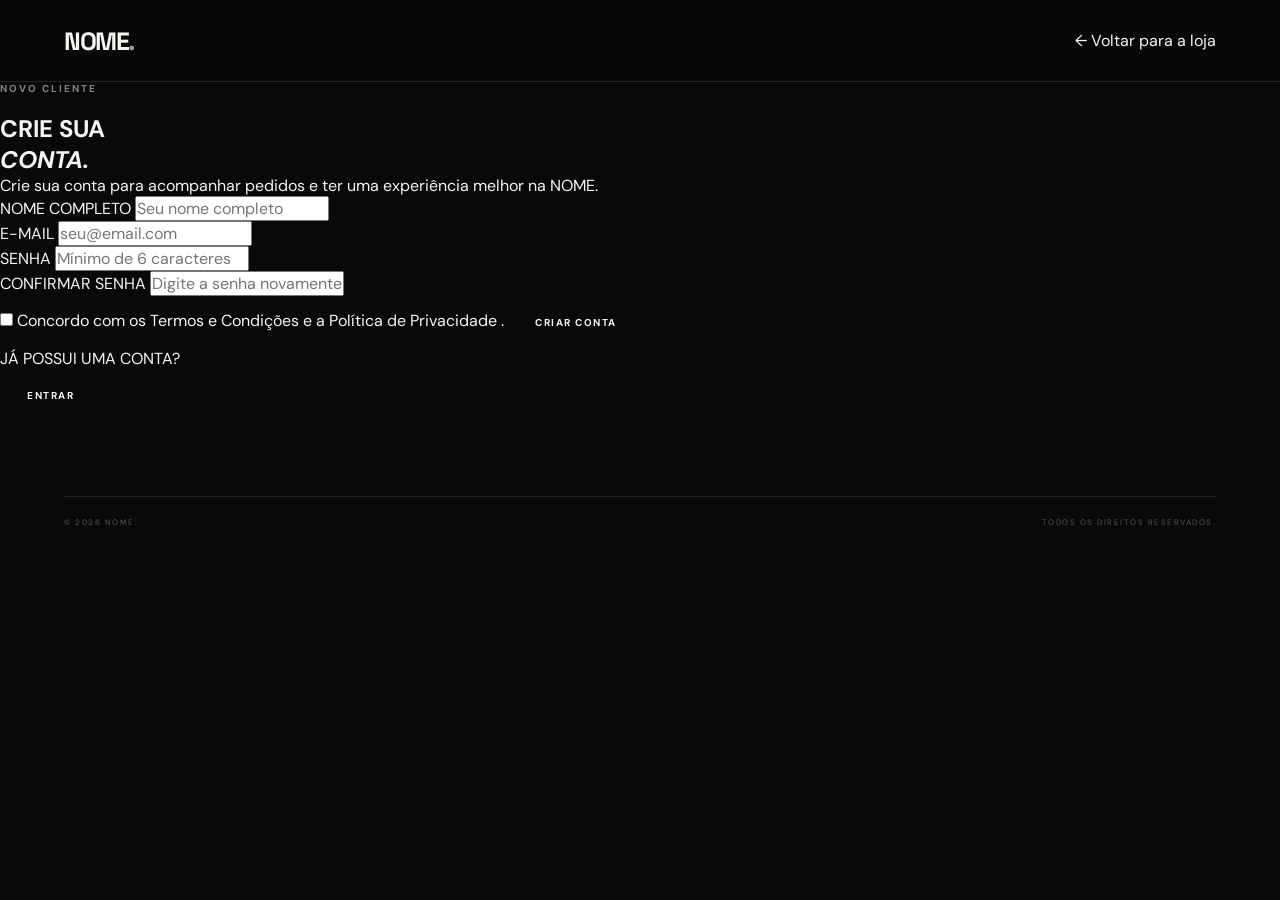
==== cadastro.html @ 65ba1693 "Create cadastro.html" ====
<!DOCTYPE html>
<html lang="pt-BR">
<head>
  <meta charset="UTF-8">
  <meta name="viewport" content="width=device-width, initial-scale=1.0">

  <meta
    name="description"
    content="Crie sua conta NOME."
  >

  <title>Criar conta — NOME</title>

  <link rel="preconnect" href="https://fonts.googleapis.com">
  <link rel="preconnect" href="https://fonts.gstatic.com" crossorigin>

  <link
    href="https://fonts.googleapis.com/css2?family=DM+Sans:wght@400;500;600;700&family=Space+Grotesk:wght@400;500;600;700&display=swap"
    rel="stylesheet"
  >

  <link rel="stylesheet" href="style.css">
</head>

<body class="auth-page">

  <!-- HEADER -->

  <header class="header auth-header">

    <a href="index.html" class="brand">
      NOME<span>.</span>
    </a>

    <a href="index.html" class="auth-back">
      ← Voltar para a loja
    </a>

  </header>


  <!-- CADASTRO -->

  <main class="auth-main">

    <section class="auth-card">

      <div class="auth-heading">

        <span class="section-label">
          NOVO CLIENTE
        </span>

        <h1>
          CRIE SUA<br>
          <em>CONTA.</em>
        </h1>

        <p>
          Crie sua conta para acompanhar pedidos e ter uma experiência melhor na NOME.
        </p>

      </div>


      <!-- FORMULÁRIO -->

      <form
        class="auth-form"
        onsubmit="registerUser(event)"
      >

        <div class="form-field">

          <label for="registerName">
            NOME COMPLETO
          </label>

          <input
            id="registerName"
            name="name"
            type="text"
            autocomplete="name"
            placeholder="Seu nome completo"
            required
          >

        </div>


        <div class="form-field">

          <label for="registerEmail">
            E-MAIL
          </label>

          <input
            id="registerEmail"
            name="email"
            type="email"
            autocomplete="email"
            placeholder="seu@email.com"
            required
          >

        </div>


        <div class="form-field">

          <label for="registerPassword">
            SENHA
          </label>

          <input
            id="registerPassword"
            name="password"
            type="password"
            autocomplete="new-password"
            placeholder="Mínimo de 6 caracteres"
            minlength="6"
            required
          >

        </div>


        <div class="form-field">

          <label for="registerPasswordConfirm">
            CONFIRMAR SENHA
          </label>

          <input
            id="registerPasswordConfirm"
            name="passwordConfirm"
            type="password"
            autocomplete="new-password"
            placeholder="Digite a senha novamente"
            minlength="6"
            required
          >

        </div>


        <!-- MENSAGEM -->

        <div
          id="registerMessage"
          class="auth-message"
          style="display:none;"
        ></div>


        <!-- TERMOS -->

        <label class="auth-checkbox">

          <input
            type="checkbox"
            id="registerTerms"
            required
          >

          <span>
            Concordo com os
            <a href="termos.html" target="_blank">
              Termos e Condições
            </a>
            e a
            <a href="privacidade.html" target="_blank">
              Política de Privacidade
            </a>.
          </span>

        </label>


        <button
          type="submit"
          class="button button-black auth-submit"
        >
          CRIAR CONTA
        </button>

      </form>


      <!-- LOGIN -->

      <div class="auth-divider">
        <span>JÁ POSSUI UMA CONTA?</span>
      </div>

      <a
        href="login.html"
        class="button button-outline auth-register"
      >
        ENTRAR
      </a>

    </section>

  </main>


  <!-- FOOTER -->

  <footer class="auth-footer">

    <div class="footer-bottom">

      <span>
        © 2026 NOME.
      </span>

      <span>
        TODOS OS DIREITOS RESERVADOS.
      </span>

    </div>

  </footer>


  <!-- SCRIPT -->

  <script src="auth.js"></script>

</body>
</html>
---- style.css ----
* {
  box-sizing: border-box;
  margin: 0;
  padding: 0;
}

:root {
  --black: #090909;
  --dark: #111111;
  --white: #f5f5f2;
  --gray: #999999;
  --line: #242424;
  --soft: #e9e9e5;
}

html {
  scroll-behavior: smooth;
}

body {
  background: var(--black);
  color: var(--white);
  font-family: "DM Sans", Arial, sans-serif;
  overflow-x: hidden;
}

body.no-scroll {
  overflow: hidden;
}

a {
  color: inherit;
  text-decoration: none;
}

button,
input {
  font: inherit;
}

button {
  border: 0;
  cursor: pointer;
}

img {
  max-width: 100%;
  display: block;
}


/* =========================================================
   TOPBAR
========================================================= */

.topbar {
  width: 100%;
  padding: 11px 20px;
  background: var(--white);
  color: var(--black);
  text-align: center;
  font-size: 10px;
  font-weight: 700;
  letter-spacing: 1.5px;
}


/* =========================================================
   HEADER
========================================================= */

.header {
  position: sticky;
  top: 0;
  z-index: 100;
  height: 82px;
  padding: 0 5vw;
  display: flex;
  align-items: center;
  justify-content: space-between;
  background: rgba(9, 9, 9, 0.92);
  border-bottom: 1px solid var(--line);
  backdrop-filter: blur(18px);
}

.brand {
  font-family: "Space Grotesk", sans-serif;
  font-size: 25px;
  font-weight: 700;
  letter-spacing: -1.5px;
}

.brand span {
  color: var(--gray);
}

.desktop-nav {
  display: flex;
  align-items: center;
  gap: 38px;
  margin-left: 100px;
}

.desktop-nav a {
  font-size: 11px;
  font-weight: 600;
  letter-spacing: 1.4px;
  color: #cfcfcb;
  transition: color 0.25s ease;
}

.desktop-nav a:hover {
  color: var(--white);
}

.header-actions {
  display: flex;
  align-items: center;
  gap: 22px;
}

.account-link {
  font-size: 11px;
  font-weight: 600;
  letter-spacing: 1.3px;
  text-transform: uppercase;
}

.cart-button {
  background: transparent;
  color: var(--white);
  font-size: 11px;
  font-weight: 600;
  letter-spacing: 1.3px;
  text-transform: uppercase;
}

.cart-button span {
  display: inline-flex;
  align-items: center;
  justify-content: center;
  min-width: 20px;
  height: 20px;
  margin-left: 7px;
  border: 1px solid #555;
  border-radius: 50%;
  font-size: 9px;
}


/* =========================================================
   HERO
========================================================= */

.hero {
  min-height: calc(100vh - 113px);
  padding: 70px 5vw;
  display: grid;
  grid-template-columns: 1fr 0.95fr;
  align-items: center;
  gap: 7vw;
  border-bottom: 1px solid var(--line);
}

.hero-content {
  max-width: 720px;
}

.hero-kicker {
  display: block;
  margin-bottom: 28px;
  color: #aaa;
  font-size: 10px;
  font-weight: 700;
  letter-spacing: 2px;
}

.hero h1 {
  font-family: "Space Grotesk", sans-serif;
  font-size: clamp(62px, 9vw, 145px);
  line-height: 0.82;
  letter-spacing: -7px;
  font-weight: 700;
}

.hero h1 span {
  color: transparent;
  -webkit-text-stroke: 1px var(--white);
}

.hero-content > p:not(.hero-kicker) {
  max-width: 450px;
  margin-top: 38px;
  color: #a9a9a5;
  font-size: 15px;
  line-height: 1.7;
}

.hero-buttons {
  display: flex;
  align-items: center;
  gap: 28px;
  margin-top: 38px;
}

.button {
  min-height: 52px;
  padding: 0 27px;
  display: inline-flex;
  align-items: center;
  justify-content: center;
  font-size: 10px;
  font-weight: 700;
  letter-spacing: 1.5px;
  transition:
    transform 0.25s ease,
    opacity 0.25s ease,
    background 0.25s ease;
}

.button:hover {
  transform: translateY(-2px);
}

.button-white {
  background: var(--white);
  color: var(--black);
}

.button-black {
  background: var(--black);
  color: var(--white);
}

.hero-link {
  font-size: 11px;
  font-weight: 600;
  letter-spacing: 1px;
  color: #aaa;
}

.hero-link:hover {
  color: var(--white);
}


/* =========================================================
   HERO VISUAL
========================================================= */

.hero-visual {
  height: min(72vh, 720px);
  min-height: 500px;
}

.hero-image {
  position: relative;
  width: 100%;
  height: 100%;
  overflow: hidden;
  background:
    radial-gradient(
      circle at 50% 35%,
      #363636 0,
      #191919 35%,
      #0e0e0e 70%
    );
  border: 1px solid #292929;
}

.hero-image::before {
  content: "";
  position: absolute;
  width: 58%;
  height: 78%;
  left: 21%;
  top: 10%;
  border-radius: 48% 48% 12% 12%;
  background:
    linear-gradient(
      145deg,
      #3d3d3d,
      #171717 48%,
      #050505
    );
  transform: rotate(-4deg);
  box-shadow:
    35px 35px 80px rgba(0, 0, 0, 0.7);
}

.hero-image::after {
  content: "";
  position: absolute;
  width: 35%;
  height: 18%;
  left: 32%;
  bottom: 9%;
  border: 1px solid #444;
  transform: rotate(-4deg);
}

.hero-image-content {
  position: absolute;
  z-index: 2;
  top: 45%;
  left: 50%;
  transform: translate(-50%, -50%);
  text-align: center;
}

.hero-image-content span {
  display: block;
  font-size: 10px;
  letter-spacing: 5px;
  margin-bottom: 10px;
  color: #bcbcb8;
}

.hero-image-content strong {
  display: block;
  font-family: "Space Grotesk", sans-serif;
  font-size: clamp(90px, 13vw, 180px);
  line-height: 0.8;
  letter-spacing: -10px;
}

.hero-image-number {
  position: absolute;
  right: 22px;
  bottom: 20px;
  z-index: 3;
  font-size: 10px;
  letter-spacing: 2px;
  color: #888;
}


/* =========================================================
   MARQUEE
========================================================= */

.marquee {
  overflow: hidden;
  border-bottom: 1px solid var(--line);
  background: #0d0d0d;
}

.marquee-track {
  width: max-content;
  min-width: 100%;
  padding: 20px 0;
  display: flex;
  align-items: center;
  justify-content: space-around;
  gap: 35px;
  animation: marquee 25s linear infinite;
}

.marquee span {
  font-family: "Space Grotesk", sans-serif;
  font-size: 11px;
  font-weight: 600;
  letter-spacing: 2.5px;
  white-space: nowrap;
}

.marquee i {
  font-style: normal;
  color: #666;
}

@keyframes marquee {
  from {
    transform: translateX(0);
  }

  to {
    transform: translateX(-25%);
  }
}


/* =========================================================
   PRODUTOS
========================================================= */

.products-section {
  padding: 130px 5vw;
}

.section-heading {
  display: flex;
  justify-content: space-between;
  align-items: flex-end;
  gap: 50px;
  margin-bottom: 70px;
}

.section-label {
  display: block;
  margin-bottom: 18px;
  color: #858581;
  font-size: 10px;
  font-weight: 700;
  letter-spacing: 2px;
}

.section-heading h2 {
  font-family: "Space Grotesk", sans-serif;
  font-size: clamp(48px, 6vw, 88px);
  line-height: 0.9;
  letter-spacing: -4px;
}

.section-heading > p {
  max-width: 330px;
  color: #888;
  font-size: 13px;
  line-height: 1.7;
}


/* =========================================================
   FILTROS
========================================================= */

.product-filters {
  display: flex;
  gap: 8px;
  margin-bottom: 30px;
  padding-bottom: 20px;
  border-bottom: 1px solid var(--line);
  overflow-x: auto;
}

.product-filters::-webkit-scrollbar {
  display: none;
}

.filter {
  flex-shrink: 0;
  padding: 10px 17px;
  background: transparent;
  color: #777;
  border: 1px solid transparent;
  font-size: 10px;
  font-weight: 700;
  letter-spacing: 1px;
  text-transform: uppercase;
}

.filter.active {
  color: var(--white);
  border-color: #444;
}


/* =========================================================
   GRID DE PRODUTOS
========================================================= */

.products-grid {
  display: grid;
  grid-template-columns: repeat(4, 1fr);
  gap: 35px 18px;
}

.product-card {
  cursor: pointer;
}

.product-image {
  position: relative;
  height: 430px;
  overflow: hidden;
  background:
    linear-gradient(
      135deg,
      #292929,
      #121212 55%,
      #080808
    );
  border: 1px solid #242424;
  transition: transform 0.35s ease;
}

.product-card:hover .product-image {
  transform: translateY(-5px);
}

.product-image::after {
  content: "";
  position: absolute;
  width: 54%;
  height: 67%;
  left: 23%;
  top: 16%;
  background:
    linear-gradient(
      145deg,
      #3b3b3b,
      #1b1b1b 50%,
      #0a0a0a
    );
  border-radius: 42% 42% 9% 9%;
  transform: rotate(-5deg);
  box-shadow: 25px 30px 50px rgba(0, 0, 0, 0.6);
}

.product-tag {
  position: absolute;
  z-index: 2;
  top: 15px;
  left: 15px;
  padding: 7px 9px;
  background: var(--white);
  color: var(--black);
  font-size: 8px;
  font-weight: 800;
  letter-spacing: 1px;
}

.product-number {
  position: absolute;
  z-index: 2;
  right: 15px;
  bottom: 15px;
  color: #777;
  font-size: 9px;
  letter-spacing: 1px;
}

.product-details {
  padding-top: 16px;
  display: flex;
  align-items: flex-start;
  justify-content: space-between;
  gap: 12px;
}

.product-details h3 {
  font-size: 12px;
  font-weight: 600;
  margin-bottom: 6px;
}

.product-details p {
  color: #777;
  font-size: 10px;
}

.product-details strong {
  flex-shrink: 0;
  font-size: 11px;
  font-weight: 600;
}


/* =========================================================
   BANNER MARCA
========================================================= */

.brand-banner {
  min-height: 720px;
  padding: 100px 8vw;
  display: flex;
  align-items: flex-end;
  position: relative;
  overflow: hidden;
  background:
    radial-gradient(
      circle at 70% 35%,
      #303030,
      #141414 40%,
      #080808 75%
    );
  border-top: 1px solid var(--line);
  border-bottom: 1px solid var(--line);
}

.brand-banner::before {
  content: "N";
  position: absolute;
  right: 5%;
  top: 0;
  font-family: "Space Grotesk", sans-serif;
  font-size: 65vw;
  line-height: 0.9;
  color: transparent;
  -webkit-text-stroke: 1px #303030;
  opacity: 0.55;
}

.brand-banner-content {
  position: relative;
  z-index: 2;
  max-width: 700px;
}

.brand-banner h2 {
  font-family: "Space Grotesk", sans-serif;
  font-size: clamp(65px, 10vw, 145px);
  line-height: 0.8;
  letter-spacing: -7px;
}

.brand-banner h2 em {
  color: transparent;
  -webkit-text-stroke: 1px var(--white);
  font-style: normal;
}

.brand-banner p {
  max-width: 420px;
  margin: 35px 0;
  color: #a0a09c;
  font-size: 14px;
  line-height: 1.7;
}


/* =========================================================
   BENEFÍCIOS
========================================================= */

.benefits {
  display: grid;
  grid-template-columns: repeat(4, 1fr);
  border-bottom: 1px solid var(--line);
}

.benefit {
  min-height: 280px;
  padding: 42px 35px;
  border-right: 1px solid var(--line);
}

.benefit:last-child {
  border-right: 0;
}

.benefit strong {
  color: #555;
  font-size: 10px;
  letter-spacing: 2px;
}

.benefit h3 {
  margin-top: 65px;
  margin-bottom: 15px;
  font-family: "Space Grotesk", sans-serif;
  font-size: 15px;
  letter-spacing: 1px;
}

.benefit p {
  max-width: 220px;
  color: #777;
  font-size: 11px;
  line-height: 1.7;
}


/* =========================================================
   NEWSLETTER
========================================================= */

.newsletter {
  padding: 110px 8vw;
  display: flex;
  justify-content: space-between;
  align-items: flex-end;
  gap: 50px;
  background: var(--white);
  color: var(--black);
}

.newsletter .section-label {
  color: #777;
}

.newsletter h2 {
  font-family: "Space Grotesk", sans-serif;
  font-size: clamp(55px, 7vw, 100px);
  line-height: 0.85;
  letter-spacing: -5px;
}

.newsletter-form {
  width: min(100%, 430px);
  display: flex;
  border-bottom: 1px solid #111;
}

.newsletter-form input {
  width: 100%;
  height: 60px;
  border: 0;
  outline: 0;
  background: transparent;
  color: var(--black);
  font-size: 13px;
}

.newsletter-form input::placeholder {
  color: #888;
}

.newsletter-form button {
  width: 60px;
  flex-shrink: 0;
  background: transparent;
  color: var(--black);
  font-size: 25px;
}


/* =========================================================
   FOOTER
========================================================= */

footer {
  padding: 75px 5vw 25px;
}

.footer-top {
  display: grid;
  grid-template-columns: 2fr repeat(3, 1fr);
  gap: 50px;
  padding-bottom: 75px;
}

.footer-brand p {
  max-width: 250px;
  margin-top: 20px;
  color: #777;
  font-size: 11px;
  line-height: 1.7;
}

.footer-column {
  display: flex;
  flex-direction: column;
  gap: 13px;
}

.footer-column h4 {
  margin-bottom: 10px;
  color: #555;
  font-size: 9px;
  letter-spacing: 2px;
}

.footer-column a {
  color: #999;
  font-size: 11px;
  transition: color 0.2s ease;
}

.footer-column a:hover {
  color: var(--white);
}

.footer-bottom {
  padding-top: 20px;
  display: flex;
  justify-content: space-between;
  border-top: 1px solid var(--line);
  color: #555;
  font-size: 8px;
  letter-spacing: 1.5px;
}


/* =========================================================
   MODAL PRODUTO
========================================================= */

.product-modal {
  position: fixed;
  inset: 0;
  z-index: 300;
  display: none;
  align-items: center;
  justify-content: center;
  padding: 25px;
}

.product-modal.active {
  display: flex;
}

.modal-overlay {
  position: absolute;
  inset: 0;
  background: rgba(0, 0, 0, 0.78);
  backdrop-filter: blur(8px);
}

.product-modal-box {
  position: relative;
  z-index: 2;
  width: min(950px, 100%);
  max-height: 90vh;
  overflow: auto;
  display: grid;
  grid-template-columns: 1fr 1fr;
  background: var(--white);
  color: var(--black);
}

.modal-close {
  position: absolute;
  z-index: 5;
  top: 15px;
  right: 18px;
  width: 35px;
  height: 35px;
  background: rgba(0, 0, 0, 0.08);
  border-radius: 50%;
  font-size: 24px;
}

.modal-product-image {
  min-height: 570px;
  position: relative;
  display: flex;
  align-items: flex-end;
  padding: 20px;
  overflow: hidden;
  background:
    radial-gradient(
      circle at 50% 40%,
      #414141,
      #1a1a1a 60%,
      #090909
    );
  color: var(--white);
}

.modal-product-image::after {
  content: "";
  position: absolute;
  width: 60%;
  height: 70%;
  left: 20%;
  top: 14%;
  border-radius: 43% 43% 10% 10%;
  background:
    linear-gradient(
      145deg,
      #464646,
      #171717 55%,
      #060606
    );
  transform: rotate(-5deg);
}

.modal-product-image span {
  position: relative;
  z-index: 2;
  padding: 8px 10px;
  background: var(--white);
  color: var(--black);
  font-size: 8px;
  font-weight: 800;
  letter-spacing: 1px;
}

.modal-product-info {
  padding: 65px 45px 45px;
}

.modal-category {
  display: block;
  margin-bottom: 18px;
  color: #777;
  font-size: 9px;
  font-weight: 700;
  letter-spacing: 2px;
  text-transform: uppercase;
}

.modal-product-info h2 {
  max-width: 400px;
  font-family: "Space Grotesk", sans-serif;
  font-size: clamp(34px, 4vw, 56px);
  line-height: 0.95;
  letter-spacing: -2.5px;
}

.modal-price {
  display: block;
  margin-top: 20px;
  font-size: 15px;
}

.modal-description {
  margin: 28px 0;
  color: #666;
  font-size: 12px;
  line-height: 1.7;
}

.size-title {
  display: flex;
  justify-content: space-between;
  margin-bottom: 10px;
  font-size: 9px;
  font-weight: 700;
  letter-spacing: 1px;
}

#sizeError {
  color: #b00020;
}

.size-options {
  display: flex;
  gap: 7px;
  flex-wrap: wrap;
  margin-bottom: 25px;
}

.size-option {
  min-width: 48px;
  height: 43px;
  background: transparent;
  border: 1px solid #ccc;
  color: var(--black);
  font-size: 10px;
  font-weight: 600;
}

.size-option.selected {
  background: var(--black);
  border-color: var(--black);
  color: var(--white);
}

.modal-add {
  width: 100%;
}


/* =========================================================
   CARRINHO
========================================================= */

.cart-drawer {
  position: fixed;
  z-index: 250;
  top: 0;
  right: 0;
  width: min(450px, 100%);
  height: 100vh;
  display: flex;
  flex-direction: column;
  background: var(--white);
  color: var(--black);
  transform: translateX(100%);
  transition: transform 0.35s ease;
}

.cart-drawer.open {
  transform: translateX(0);
}

.cart-header {
  min-height: 105px;
  padding: 25px;
  display: flex;
  align-items: center;
  justify-content: space-between;
  border-bottom: 1px solid #ddd;
}

.cart-header span {
  display: block;
  color: #888;
  font-size: 8px;
  font-weight: 700;
  letter-spacing: 2px;
}

.cart-header h2 {
  margin-top: 4px;
  font-family: "Space Grotesk", sans-serif;
  font-size: 30px;
  letter-spacing: -1px;
}

.cart-close {
  width: 35px;
  height: 35px;
  background: transparent;
  font-size: 27px;
}

.cart-content {
  flex: 1;
  padding: 20px 25px;
  overflow-y: auto;
}

.empty-cart {
  height: 100%;
  display: flex;
  align-items: center;
  justify-content: center;
  color: #888;
  font-size: 12px;
}

.cart-item {
  display: grid;
  grid-template-columns: 90px 1fr auto;
  gap: 15px;
  padding: 15px 0;
  border-bottom: 1px solid #ddd;
}

.cart-item-image {
  height: 110px;
  background:
    linear-gradient(
      145deg,
      #444,
      #151515
    );
}

.cart-item-info h4 {
  margin-bottom: 7px;
  font-size: 12px;
}

.cart-item-info p {
  margin-bottom: 5px;
  color: #777;
  font-size: 10px;
}

.cart-item-price {
  font-size: 11px;
  font-weight: 700;
}

.cart-remove {
  align-self: flex-start;
  background: transparent;
  color: #888;
  font-size: 9px;
  text-decoration: underline;
}

.cart-footer {
  padding: 25px;
  border-top: 1px solid #ddd;
}

.cart-total-row {
  display: flex;
  justify-content: space-between;
  align-items: center;
}

.cart-total-row span {
  color: #777;
  font-size: 9px;
  font-weight: 700;
  letter-spacing: 1px;
}

.cart-total-row strong {
  font-size: 17px;
}

.cart-shipping {
  margin: 12px 0 20px;
  color: #888;
  font-size: 10px;
}

.cart-checkout {
  width: 100%;
}

.cart-overlay {
  position: fixed;
  z-index: 200;
  inset: 0;
  background: rgba(0, 0, 0, 0.6);
  opacity: 0;
  visibility: hidden;
  transition: 0.3s ease;
}

.cart-overlay.show {
  opacity: 1;
  visibility: visible;
}


/* =========================================================
   RESPONSIVO
========================================================= */

@media (max-width: 1000px) {

  .desktop-nav {
    margin-left: 0;
  }

  .hero {
    grid-template-columns: 1fr;
    padding-top: 80px;
  }

  .hero-visual {
    height: 600px;
  }

  .products-grid {
    grid-template-columns: repeat(2, 1fr);
  }

  .benefits {
    grid-template-columns: repeat(2, 1fr);
  }

  .benefit:nth-child(2) {
    border-right: 0;
  }

  .benefit:nth-child(-n + 2) {
    border-bottom: 1px solid var(--line);
  }

  .footer-top {
    grid-template-columns: 1.5fr 1fr 1fr;
  }

  .footer-column:last-child {
    grid-column: 2;
  }

}


@media (max-width: 700px) {

  .header {
    height: 70px;
  }

  .desktop-nav {
    display: none;
  }

  .account-link span {
    display: none;
  }

  .hero {
    min-height: auto;
    padding: 70px 5vw;
    gap: 55px;
  }

  .hero h1 {
    font-size: clamp(55px, 17vw, 100px);
    letter-spacing: -5px;
  }

  .hero-visual {
    height: 500px;
    min-height: 0;
  }

  .section-heading {
    display: block;
    margin-bottom: 50px;
  }

  .section-heading > p {
    margin-top: 25px;
  }

  .products-section {
    padding: 90px 5vw;
  }

  .products-grid {
    gap: 30px 10px;
  }

  .product-image {
    height: 320px;
  }

  .brand-banner {
    min-height: 600px;
    padding: 70px 6vw;
  }

  .brand-banner h2 {
    font-size: 18vw;
    letter-spacing: -5px;
  }

  .benefit {
    min-height: 250px;
    padding: 30px 20px;
  }

  .newsletter {
    display: block;
    padding: 80px 6vw;
  }

  .newsletter-form {
    margin-top: 50px;
  }

  .footer-top {
    grid-template-columns: 1fr 1fr;
    gap: 45px 25px;
  }

  .footer-brand {
    grid-column: 1 / -1;
  }

  .footer-column:last-child {
    grid-column: auto;
  }

  .footer-bottom {
    gap: 15px;
    flex-direction: column;
  }

  .product-modal {
    padding: 10px;
  }

  .product-modal-box {
    max-height: 95vh;
    grid-template-columns: 1fr;
  }

  .modal-product-image {
    min-height: 330px;
  }

  .modal-product-info {
    padding: 35px 25px 30px;
  }

}


@media (max-width: 480px) {

  .topbar {
    font-size: 8px;
    letter-spacing: 1px;
  }

  .brand {
    font-size: 21px;
  }

  .header-actions {
    gap: 12px;
  }

  .cart-button {
    font-size: 9px;
  }

  .hero {
    padding-top: 55px;
  }

  .hero h1 {
    font-size: 18vw;
    letter-spacing: -4px;
  }

  .hero-content > p:not(.hero-kicker) {
    font-size: 13px;
  }

  .hero-buttons {
    align-items: flex-start;
    flex-direction: column;
    gap: 20px;
  }

  .hero-visual {
    height: 410px;
  }

  .products-grid {
    grid-template-columns: repeat(2, 1fr);
  }

  .product-image {
    height: 245px;
  }

  .product-details {
    display: block;
  }

  .product-details strong {
    display: block;
    margin-top: 8px;
  }

  .benefits {
    grid-template-columns: 1fr;
  }

  .benefit {
    border-right: 0;
    border-bottom: 1px solid var(--line);
  }

  .benefit:last-child {
    border-bottom: 0;
  }

  .footer-top {
    grid-template-columns: 1fr;
  }

  .footer-brand,
  .footer-column:last-child {
    grid-column: auto;
  }

  .cart-item {
    grid-template-columns: 70px 1fr auto;
  }

  .cart-item-image {
    height: 90px;
  }

}
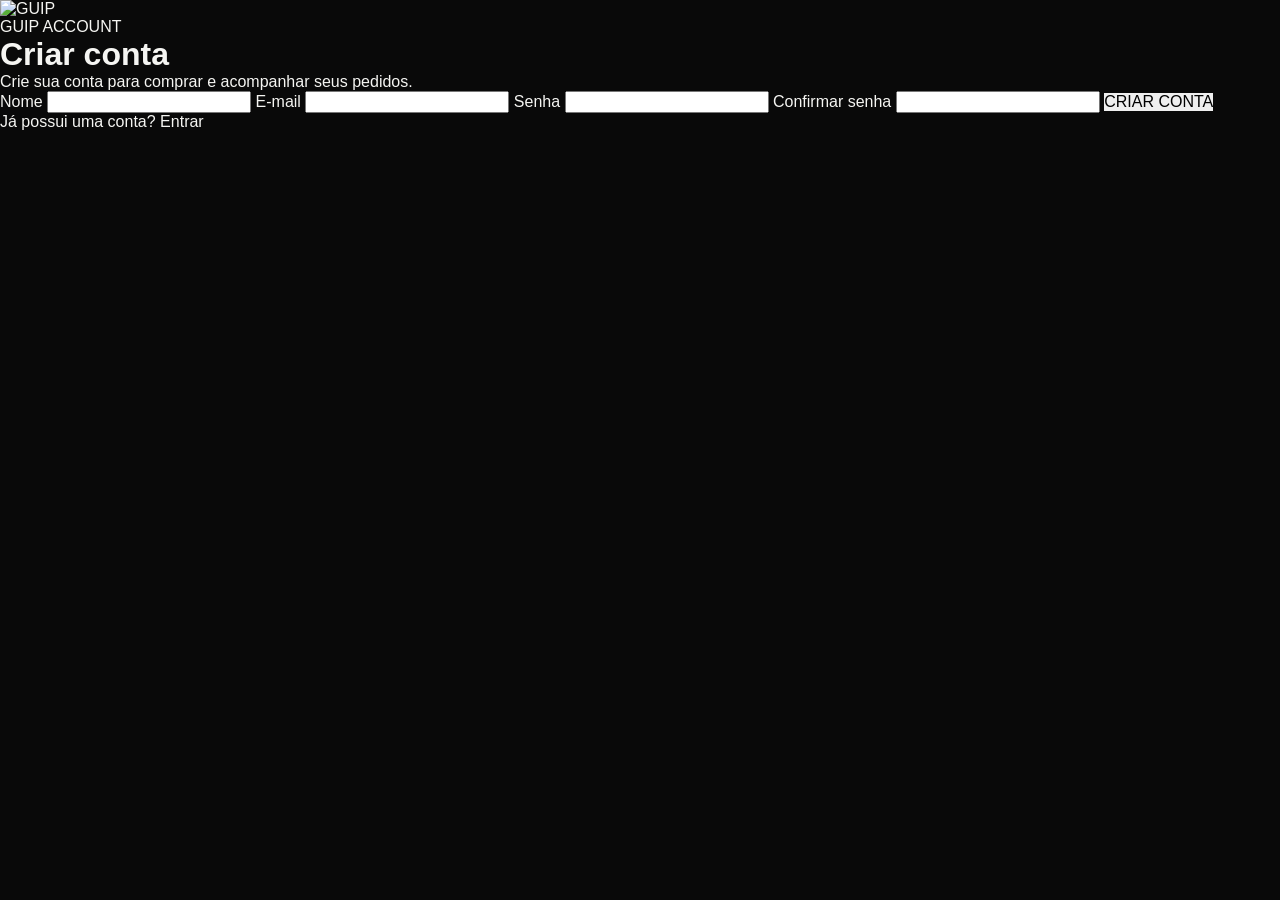
==== commit 4cf1ddba: "Update cadastro.html" ====
--- a/cadastro.html
+++ b/cadastro.html
@@ -1,232 +1,191 @@
 <!DOCTYPE html>
 <html lang="pt-BR">
 <head>
-  <meta charset="UTF-8">
-  <meta name="viewport" content="width=device-width, initial-scale=1.0">
 
-  <meta
-    name="description"
-    content="Crie sua conta NOME."
-  >
+    <meta charset="UTF-8">
+    <meta name="viewport" content="width=device-width, initial-scale=1.0">
 
-  <title>Criar conta — NOME</title>
+    <title>Criar conta — GUIP</title>
 
-  <link rel="preconnect" href="https://fonts.googleapis.com">
-  <link rel="preconnect" href="https://fonts.gstatic.com" crossorigin>
+    <link rel="icon" href="logo.svg">
+    <link rel="stylesheet" href="style.css">
 
-  <link
-    href="https://fonts.googleapis.com/css2?family=DM+Sans:wght@400;500;600;700&family=Space+Grotesk:wght@400;500;600;700&display=swap"
-    rel="stylesheet"
-  >
-
-  <link rel="stylesheet" href="style.css">
 </head>
 
-<body class="auth-page">
+<body>
 
-  <!-- HEADER -->
+<header class="simple-header">
 
-  <header class="header auth-header">
-
-    <a href="index.html" class="brand">
-      NOME<span>.</span>
+    <a href="index.html">
+        <img src="logo.svg" alt="GUIP">
     </a>
 
-    <a href="index.html" class="auth-back">
-      ← Voltar para a loja
-    </a>
-
-  </header>
+</header>
 
 
-  <!-- CADASTRO -->
+<main class="auth-page">
 
-  <main class="auth-main">
+    <div class="auth-box">
 
-    <section class="auth-card">
+        <span class="eyebrow">GUIP ACCOUNT</span>
 
-      <div class="auth-heading">
+        <h1>Criar conta</h1>
 
-        <span class="section-label">
-          NOVO CLIENTE
-        </span>
-
-        <h1>
-          CRIE SUA<br>
-          <em>CONTA.</em>
-        </h1>
-
-        <p>
-          Crie sua conta para acompanhar pedidos e ter uma experiência melhor na NOME.
+        <p class="auth-subtitle">
+            Crie sua conta para comprar e acompanhar seus pedidos.
         </p>
 
-      </div>
+
+        <form id="registerForm">
+
+            <label>
+                Nome
+                <input
+                    type="text"
+                    id="name"
+                    required
+                    autocomplete="name"
+                >
+            </label>
 
 
-      <!-- FORMULÁRIO -->
+            <label>
+                E-mail
+                <input
+                    type="email"
+                    id="email"
+                    required
+                    autocomplete="email"
+                >
+            </label>
 
-      <form
-        class="auth-form"
-        onsubmit="registerUser(event)"
-      >
 
-        <div class="form-field">
+            <label>
+                Senha
+                <input
+                    type="password"
+                    id="password"
+                    minlength="6"
+                    required
+                    autocomplete="new-password"
+                >
+            </label>
 
-          <label for="registerName">
-            NOME COMPLETO
-          </label>
 
-          <input
-            id="registerName"
-            name="name"
-            type="text"
-            autocomplete="name"
-            placeholder="Seu nome completo"
-            required
-          >
+            <label>
+                Confirmar senha
+                <input
+                    type="password"
+                    id="confirmPassword"
+                    minlength="6"
+                    required
+                    autocomplete="new-password"
+                >
+            </label>
+
+
+            <button class="primary-button" type="submit">
+                CRIAR CONTA
+            </button>
+
+        </form>
+
+
+        <p id="registerMessage" class="form-message"></p>
+
+
+        <div class="auth-links">
+
+            <span>Já possui uma conta?</span>
+
+            <a href="login.html">
+                Entrar
+            </a>
 
         </div>
 
+    </div>
 
-        <div class="form-field">
-
-          <label for="registerEmail">
-            E-MAIL
-          </label>
-
-          <input
-            id="registerEmail"
-            name="email"
-            type="email"
-            autocomplete="email"
-            placeholder="seu@email.com"
-            required
-          >
-
-        </div>
+</main>
 
 
-        <div class="form-field">
+<script src="https://cdn.jsdelivr.net/npm/@supabase/supabase-js@2"></script>
+<script src="supabase.js"></script>
+<script src="auth.js"></script>
 
-          <label for="registerPassword">
-            SENHA
-          </label>
+<script>
 
-          <input
-            id="registerPassword"
-            name="password"
-            type="password"
-            autocomplete="new-password"
-            placeholder="Mínimo de 6 caracteres"
-            minlength="6"
-            required
-          >
+document
+    .getElementById("registerForm")
+    .addEventListener("submit", async function(event) {
 
-        </div>
+        event.preventDefault();
+
+        const name =
+            document.getElementById("name").value.trim();
+
+        const email =
+            document.getElementById("email").value.trim();
+
+        const password =
+            document.getElementById("password").value;
+
+        const confirm =
+            document.getElementById("confirmPassword").value;
+
+        const message =
+            document.getElementById("registerMessage");
+
+        const button =
+            this.querySelector("button");
 
 
-        <div class="form-field">
+        if (password !== confirm) {
 
-          <label for="registerPasswordConfirm">
-            CONFIRMAR SENHA
-          </label>
+            message.textContent =
+                "As senhas não são iguais.";
 
-          <input
-            id="registerPasswordConfirm"
-            name="passwordConfirm"
-            type="password"
-            autocomplete="new-password"
-            placeholder="Digite a senha novamente"
-            minlength="6"
-            required
-          >
-
-        </div>
+            return;
+        }
 
 
-        <!-- MENSAGEM -->
-
-        <div
-          id="registerMessage"
-          class="auth-message"
-          style="display:none;"
-        ></div>
+        button.disabled = true;
+        button.textContent = "CRIANDO...";
+        message.textContent = "";
 
 
-        <!-- TERMOS -->
-
-        <label class="auth-checkbox">
-
-          <input
-            type="checkbox"
-            id="registerTerms"
-            required
-          >
-
-          <span>
-            Concordo com os
-            <a href="termos.html" target="_blank">
-              Termos e Condições
-            </a>
-            e a
-            <a href="privacidade.html" target="_blank">
-              Política de Privacidade
-            </a>.
-          </span>
-
-        </label>
+        const result =
+            await registerUser(name, email, password);
 
 
-        <button
-          type="submit"
-          class="button button-black auth-submit"
-        >
-          CRIAR CONTA
-        </button>
+        if (!result.success) {
 
-      </form>
+            message.textContent =
+                result.error || "Não foi possível criar a conta.";
+
+            button.disabled = false;
+            button.textContent = "CRIAR CONTA";
+
+            return;
+        }
 
 
-      <!-- LOGIN -->
+        if (result.session) {
 
-      <div class="auth-divider">
-        <span>JÁ POSSUI UMA CONTA?</span>
-      </div>
+            window.location.href = "conta.html";
 
-      <a
-        href="login.html"
-        class="button button-outline auth-register"
-      >
-        ENTRAR
-      </a>
+        } else {
 
-    </section>
+            message.textContent =
+                "Conta criada! Verifique seu e-mail para confirmar o cadastro.";
 
-  </main>
+            button.disabled = false;
+            button.textContent = "CRIAR CONTA";
+        }
 
+    });
 
-  <!-- FOOTER -->
-
-  <footer class="auth-footer">
-
-    <div class="footer-bottom">
-
-      <span>
-        © 2026 NOME.
-      </span>
-
-      <span>
-        TODOS OS DIREITOS RESERVADOS.
-      </span>
-
-    </div>
-
-  </footer>
-
-
-  <!-- SCRIPT -->
-
-  <script src="auth.js"></script>
+</script>
 
 </body>
 </html>
--- a/style.css
+++ b/style.css
@@ -1304,50 +1304,4 @@
   }
 
   .products-grid {
-    grid-template-columns: repeat(2, 1fr);
-  }
-
-  .product-image {
-    height: 245px;
-  }
-
-  .product-details {
-    display: block;
-  }
-
-  .product-details strong {
-    display: block;
-    margin-top: 8px;
-  }
-
-  .benefits {
-    grid-template-columns: 1fr;
-  }
-
-  .benefit {
-    border-right: 0;
-    border-bottom: 1px solid var(--line);
-  }
-
-  .benefit:last-child {
-    border-bottom: 0;
-  }
-
-  .footer-top {
-    grid-template-columns: 1fr;
-  }
-
-  .footer-brand,
-  .footer-column:last-child {
-    grid-column: auto;
-  }
-
-  .cart-item {
-    grid-template-columns: 70px 1fr auto;
-  }
-
-  .cart-item-image {
-    height: 90px;
-  }
-
-}
+ }
